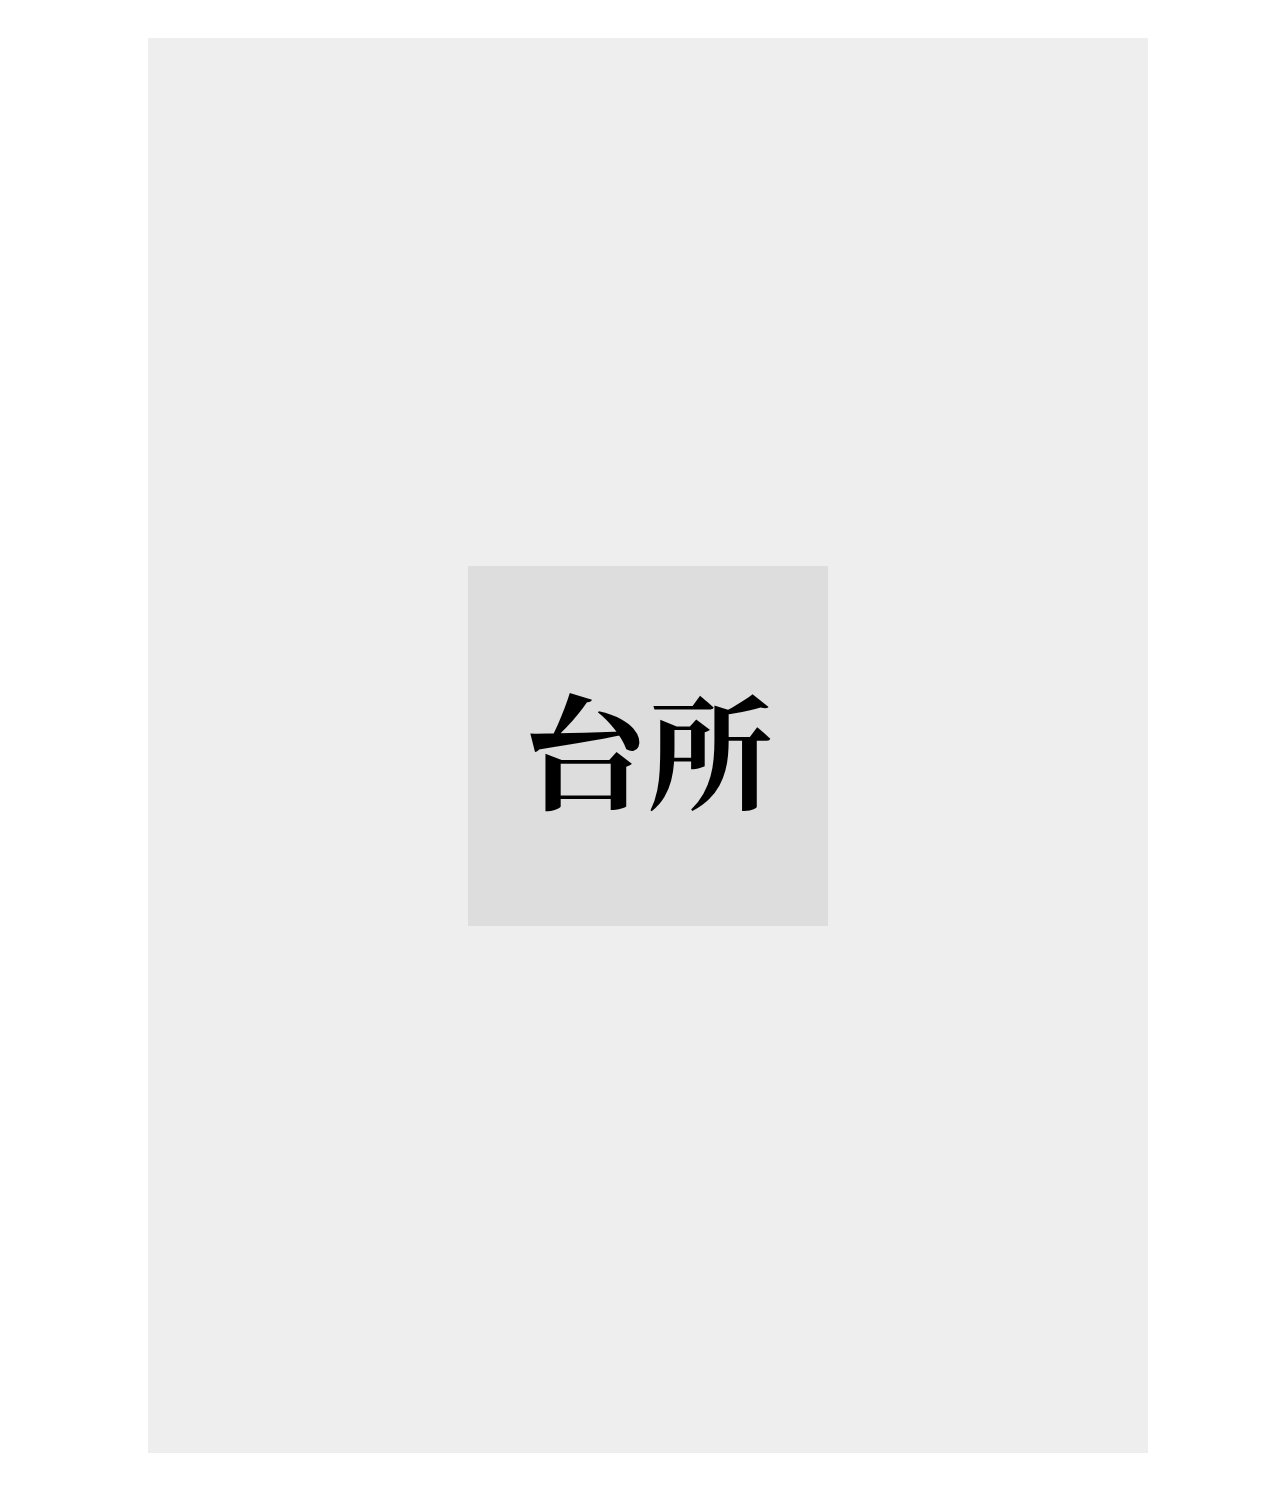
==== kanji.html @ 010be97d "First And FInal" ====
<!DOCTYPE html>
<html lang="en">
<head>
  <meta charset="UTF-8">
  <meta name="viewport" content="width=device-width, initial-scale=1.0">
  <link rel="stylesheet" href="https://stackpath.bootstrapcdn.com/bootstrap/4.5.0/css/bootstrap.min.css" integrity="sha384-9aIt2nRpC12Uk9gS9baDl411NQApFmC26EwAOH8WgZl5MYYxFfc+NcPb1dKGj7Sk" crossorigin="anonymous">
  <link rel="stylesheet" href="./css/style.css">
  <title>PrintA4 - For Printing Use Only</title>
</head>
<body>
  <div class="container">
    <div class="background">
      <div class="page">
        <div class="note-sing">
          <div class="note-sec-sing">
            <h1>台所</h1>
          </div>
          </div>
        </div>
      </div>
    </div>
  </div>
</body>
</html>
---- css/style.css ----
@import url("https://fonts.googleapis.com/css2?family=Noto+Serif+JP:wght@500&display=swap");
body {
  width: 100%;
  height: 100%;
  display: -webkit-box;
  display: -ms-flexbox;
  display: flex;
  -webkit-box-pack: center;
      -ms-flex-pack: center;
          justify-content: center;
  -webkit-box-align: center;
      -ms-flex-align: center;
          align-items: center;
}

.background {
  width: 100%;
  height: 100%;
  display: -webkit-box;
  display: -ms-flexbox;
  display: flex;
  -webkit-box-pack: center;
      -ms-flex-pack: center;
          justify-content: center;
  -webkit-box-align: center;
      -ms-flex-align: center;
          align-items: center;
}

.page {
  margin: 30px;
  width: 1000px;
  height: 1415px;
  background-color: #EEE;
  display: -webkit-box;
  display: -ms-flexbox;
  display: flex;
  -webkit-box-pack: center;
      -ms-flex-pack: center;
          justify-content: center;
  -webkit-box-align: center;
      -ms-flex-align: center;
          align-items: center;
}

.page .note {
  width: 360px;
  height: 360px;
  background-color: #DDD;
  display: -ms-grid;
  display: grid;
  -ms-grid-columns: 1fr 1fr;
      grid-template-columns: 1fr 1fr;
}

.page .note .note-sec {
  width: 180px;
  height: 180px;
  display: -webkit-box;
  display: -ms-flexbox;
  display: flex;
  -webkit-box-orient: vertical;
  -webkit-box-direction: normal;
      -ms-flex-direction: column;
          flex-direction: column;
  -webkit-box-pack: center;
      -ms-flex-pack: center;
          justify-content: center;
  -webkit-box-align: center;
      -ms-flex-align: center;
          align-items: center;
  font-family: 'Noto Serif JP', serif;
}

.page .note-sing {
  width: 360px;
  height: 360px;
  background-color: #DDD;
  display: -webkit-box;
  display: -ms-flexbox;
  display: flex;
  -webkit-box-pack: center;
      -ms-flex-pack: center;
          justify-content: center;
  -webkit-box-align: center;
      -ms-flex-align: center;
          align-items: center;
}

.page .note-sing .note-sec-sing {
  width: 100%;
  height: 100%;
  display: -webkit-box;
  display: -ms-flexbox;
  display: flex;
  -webkit-box-orient: vertical;
  -webkit-box-direction: normal;
      -ms-flex-direction: column;
          flex-direction: column;
  -webkit-box-pack: center;
      -ms-flex-pack: center;
          justify-content: center;
  -webkit-box-align: center;
      -ms-flex-align: center;
          align-items: center;
  font-family: 'Noto Serif JP', serif;
  font-size: 250px;
}

.page .note-sing .note-sec-sing h1 {
  font-size: 125px;
}

.page .note-sing .note-sec-sing h6, .page .note-sing .note-sec-sing h5 {
  font-size: 32px;
}

@media print {
  .page {
    visibility: visible;
    background-color: white;
    position: absolute;
    left: 0;
    top: 0;
  }
  .page .note {
    background-color: white;
    color: black;
  }
}
/*# sourceMappingURL=style.css.map */
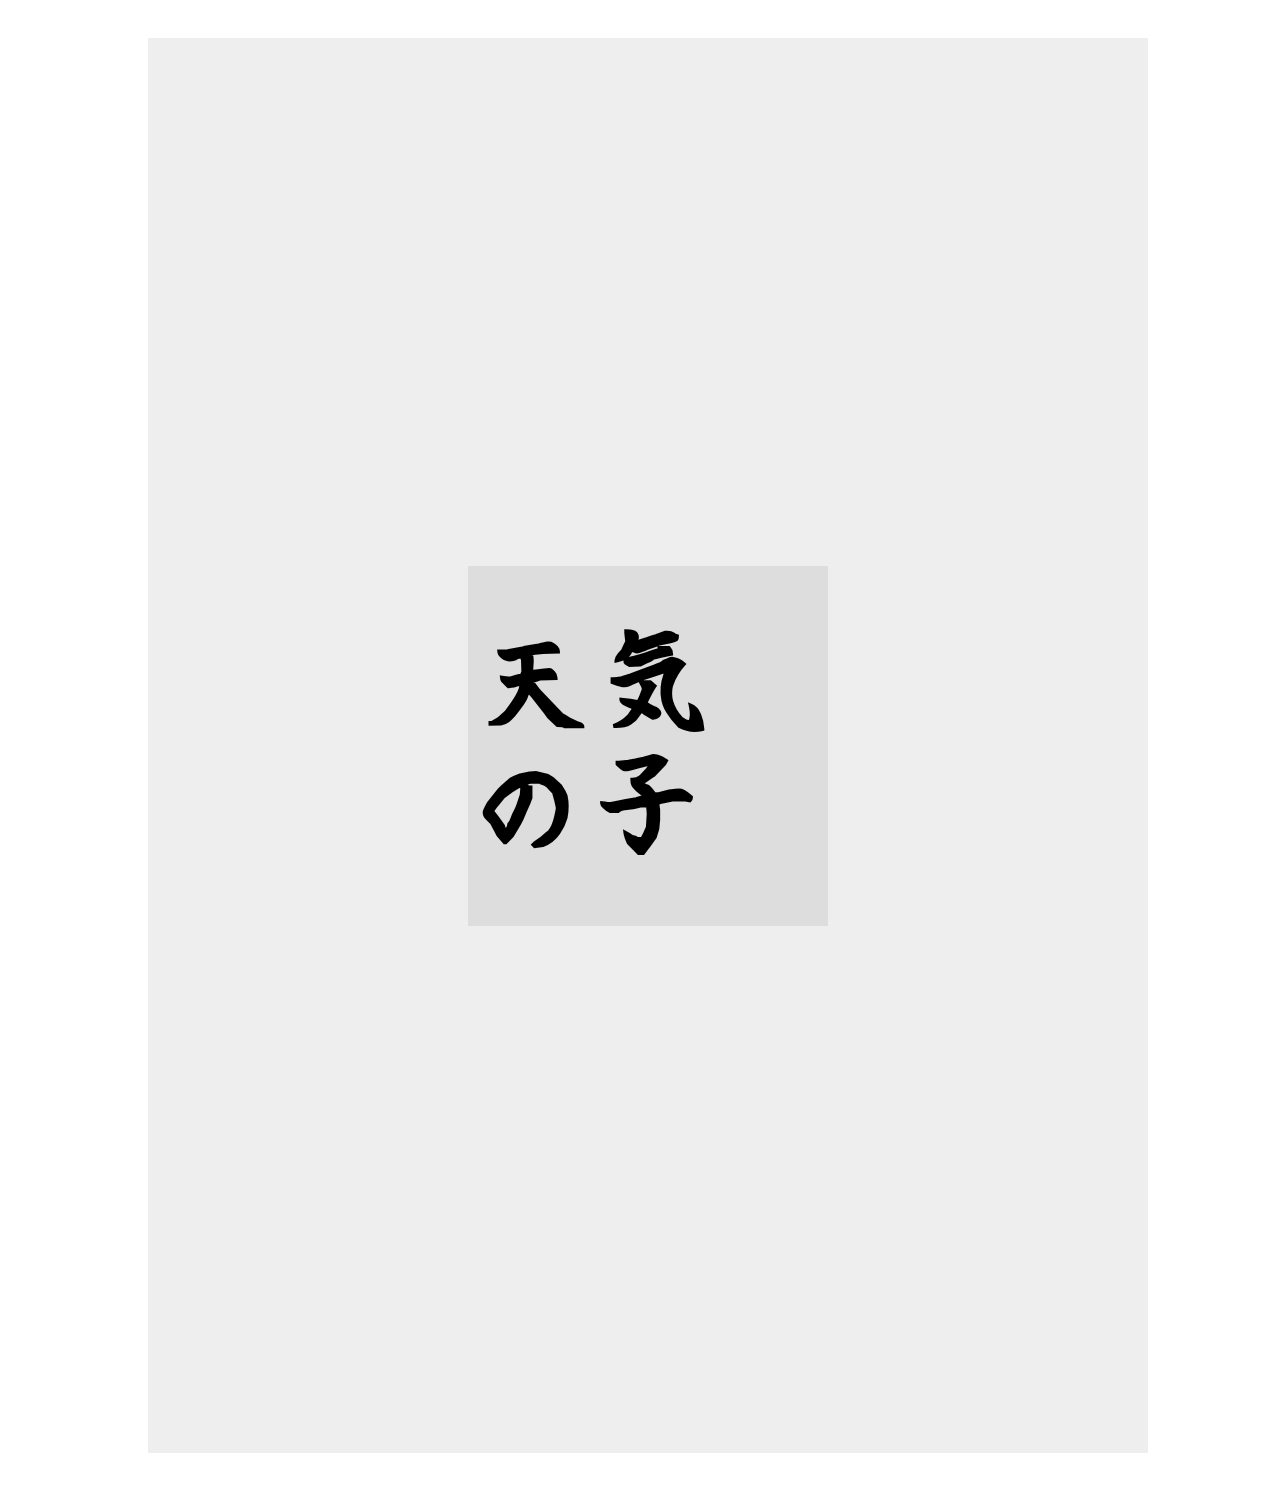
==== commit 658bf274: "Done" ====
--- a/kanji.html
+++ b/kanji.html
@@ -13,7 +13,7 @@
       <div class="page">
         <div class="note-sing">
           <div class="note-sec-sing">
-            <h1>台所</h1>
+            <h1>天気の子</h1>
           </div>
           </div>
         </div>
--- a/css/style.css
+++ b/css/style.css
@@ -1,4 +1,13 @@
 @import url("https://fonts.googleapis.com/css2?family=Noto+Serif+JP:wght@500&display=swap");
+@font-face {
+  font-family: Aihara;
+  src: url("../font/AiharaHudemojiKaisho3.00.ttf");
+}
+
+h5 {
+  font-family: 'Noto Serif JP', serif;
+}
+
 body {
   width: 100%;
   height: 100%;
@@ -69,7 +78,7 @@
   -webkit-box-align: center;
       -ms-flex-align: center;
           align-items: center;
-  font-family: 'Noto Serif JP', serif;
+  font-family: Aihara;
 }
 
 .page .note-sing {
@@ -103,7 +112,7 @@
   -webkit-box-align: center;
       -ms-flex-align: center;
           align-items: center;
-  font-family: 'Noto Serif JP', serif;
+  font-family: Aihara;
   font-size: 250px;
 }
 
